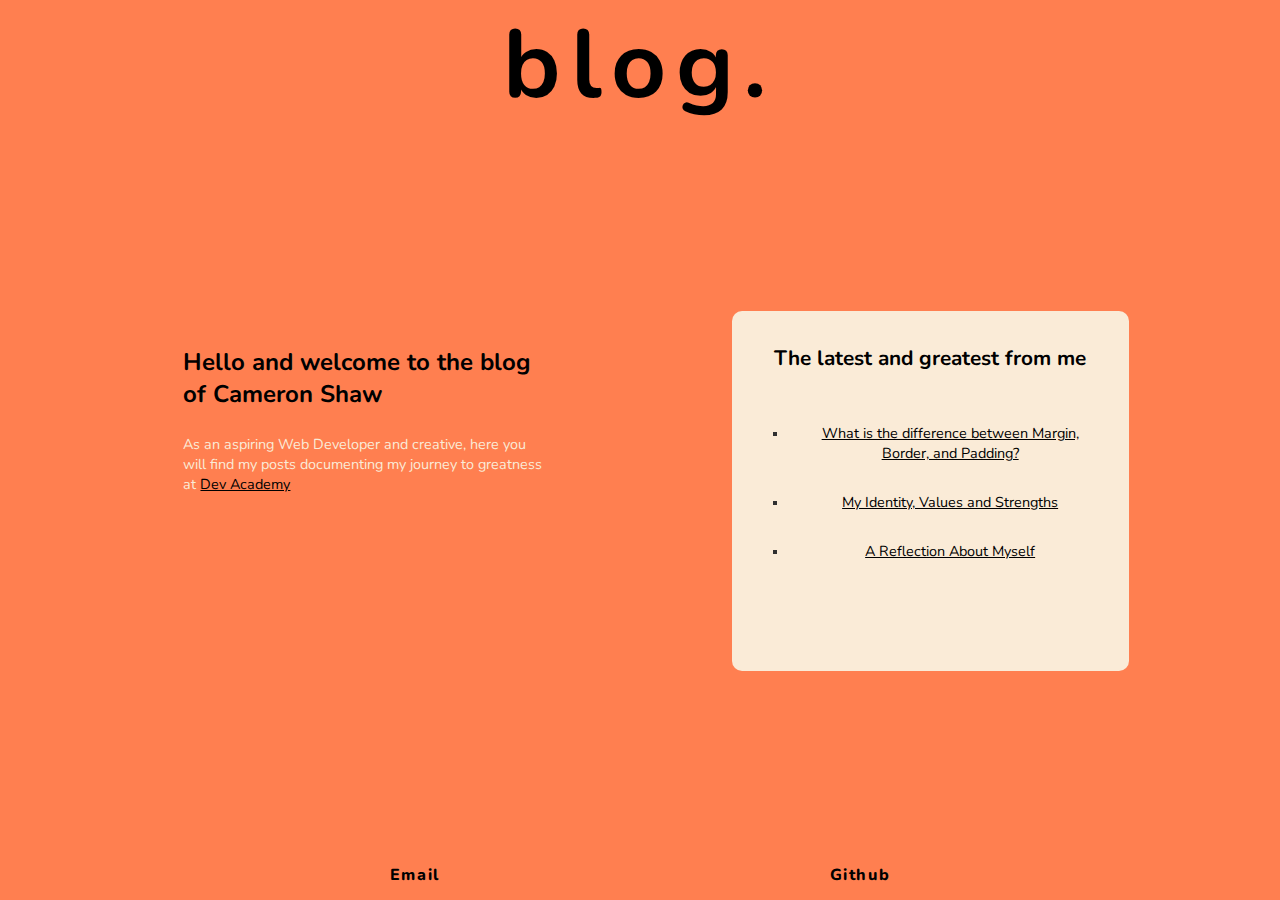
==== index.html @ c959e560 "link pages" ====
<!DOCTYPE html>
<html lang="en">
<head>
  <meta charset="UTF-8">
  <meta name="viewport" content="width=device-width, initial-scale=1.0">
  <title>Cam's Blog</title>
  <link rel="stylesheet" href="styles/main.css">
</head>
<body>
  <div class="wrapper">
    <header>
        <h1 class="title">blog.</h1>
    </header>
    <main>
      <div class="about-me">
        <h2 class="intro">Hello and welcome to the blog of Cameron Shaw</h2>
        <p class="more-info">As an aspiring Web Developer and creative, here you will find my posts documenting my journey to greatness at <a href="https://devacademy.co.nz/">Dev Academy</a></p>
      </div>
      <div class="blog-container">
        <h2 class="intro intro-blog">The latest and greatest from me</h2>
        <ul>
          <li class="post-title"><a href="blog/sprint2-technical.html">What is the difference between Margin, Border, and Padding?</a></li>
          <li class="post-title"><a href="blog/sprint1-cultural.html">My Identity, Values and Strengths</a></li>
          <li class="post-title"><a href="blog/sprint2-cultural.html">A Reflection About Myself</a></li>
        </ul>
        <!-- <h3 class="post-title"><a href="#">Classes or IDs? Which is better?</a></h3>
        <h3 class="post-title"><a href="#">My Identity, Values and Strengths</a></h3>
        <h3 class="post-title"><a href="#">A Reflection About Myself</a></h3> -->
      </div>
    </main>
    <footer>
      <ul>
        <li class="footer-title"><a href="mailto:cameronshaw95@gmail.com" target="_blank">Email</a></li>
        <li class="footer-title"><a href="https://github.com/camshaw11" target="blank">Github</a></li>
        <!-- <li class="footer-title"><a href="https://www.linkedin.com/in/cameron-shaw-085b2614b/" target="_blank">LinkedIn</a></li> -->
        <!-- <li class="footer-title to-top"><a>TOP</a></li> -->
      </ul>
    </footer>
</div>
</body>
</html>
---- styles/main.css ----
@import url('https://fonts.googleapis.com/css2?family=Notable&display=swap');
@import url('https://fonts.googleapis.com/css2?family=Nunito&display=swap');

:root {
    --letter-spacing: 0.1em;
    --title-font: 'Notable', sans-serif;
    --text-font: 'Nunito', sans-serif;
  }

* {
    box-sizing: border-box;
}

html, body {
    margin: 0;
    padding: 0;
}

body {
    width: 100%;
    height: auto;
}

.wrapper {
    width: 100%;
    min-height: 100vh;
    background-color: coral;
    display: flex;
    flex-direction: column;
}

.title {
    font-family: var(--text-font);
    font-size: 5em;
    letter-spacing: var(--letter-spacing);
    margin: 0;
}

.title-long {
    font-size: 2em;
    padding: 1em;
    text-align: center;
}

header {
    display: flex;
    flex-flow: column nowrap;
    justify-content: center;
    align-items: center;
}

main {
    height: auto;
    display: flex;
    justify-content: space-evenly;
    align-items: center;
    flex-flow: column nowrap;
    flex: 1;
}

section {
    height: auto;
    display: flex;
    justify-content: space-evenly;
    align-items: center;
    flex-flow: column nowrap;
    flex: 1;
}

.about-me {
    width: 90%;
    margin: 1em;
    padding: 1em;
}

h2 {
    font-size: 1.5em;
}

h3 {
    font-size: 1.1em;
    font-family: var(--text-font);
    margin: 0;
    padding-left: 0;
    text-align: center;
}

.intro {
    margin-bottom: 0.1em;
    text-align: center;
}

.intro-blog {
    font-size: 1.3em;
}

.intro, .more-info {
    font-family: 'Nunito', sans-serif;
}

.more-info {
    font-size: 0.7em;
    color: antiquewhite;
    text-align: center;
}

#content-big {
    width: 100%;
    background-color: antiquewhite;
    display: flex;
    flex-flow: column;
    align-items: center;
    justify-content: center;
}

#content-big p:first-of-type {
    margin-bottom: 7em;
    border-left: none;
  }

.blog-container {
    padding: 1em;
    width: 95%;
}

.blog-content {
    font-family: var(--text-font);
    padding-left: 0;
    max-width: 42rem;
    margin-bottom: 4em;
    text-align: center;
}

ul {
    padding-inline-start: 0;
}


footer {
	display: flex;
	flex-direction: row;
	align-items: center;
	justify-content: center;
	height: 50px;
}

footer ul {
    font-family: var(--text-font);
	width: 100%;	
	display: flex;
	flex-direction: row;
    justify-content: space-evenly;
    list-style-type: none;
    margin: 0;
    padding: 0;
}

footer > ul > li > a {
    text-decoration: none;
    color: black;
    font-family: var(--text-font);
    font-weight: 800;
}

footer a:hover {
    color: antiquewhite;
}

footer > ul > li {
    letter-spacing: var(--letter-spacing);
}

a {
    text-decoration: none;
    font-family: var(--text-font);
    color: #000000;
}

.post-title {
    text-align: center;
    font-size: 1em; 
    list-style-type: none;
    color: #2f2f2f;
    margin: 1em;
    background-color: antiquewhite;
    padding: 1em; 
}

code {
    background-color: azure;
}

.blog-img {
    max-width: 400px;
    width: 100%;
    height: auto;
}


@media (min-width: 670px) { 
    main {
        flex-flow: row nowrap;
    }
    .more-info {
        font-size: 0.9em;
        text-align: left;
    }
    .about-me, .blog-container {
        width: 31%;
        min-height: 40vh;
    }
    .blog-container {
        display: flex;
        flex-flow: column;
        align-items: center;
        border-radius: 10px;
        background-color: antiquewhite;
    }
    .intro {
        margin-bottom: 1em;
    }
    .post-title {
        font-size: 0.9em;
        background-color: #00000000;
        margin: 0;
        list-style-type: square;
    }
    a {
        text-decoration: underline;
    }
    .title {
        font-size: 6em;
    }
    .title-long {
        font-size: 1.5em;
        margin: 2em;
    }
    ul {
        padding-inline-start: 40px;
    }

    #content-big {
        width: 80%;
    }
    
    .blog-content {
        padding-left: 40px;
        border-left: 1px solid black;
        text-align: left;
    }

    h3 {
        text-align: left;
        padding-left: 40px;
    }

}

@media (min-width: 1000px) {
    .intro {
        text-align: left;
    }
    .intro-blog {
        text-align: center;
    }
}
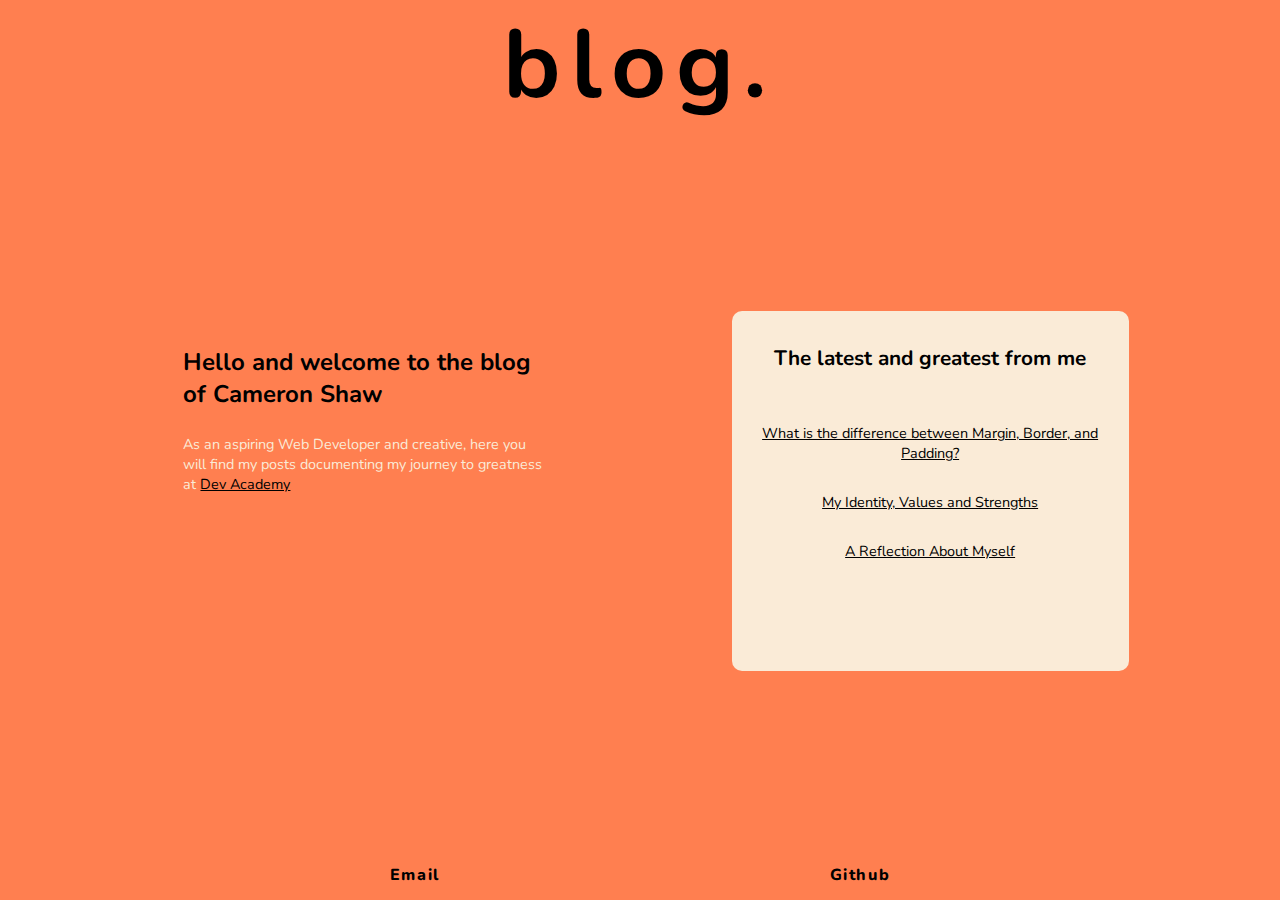
==== commit 14eb1469: "responsive sizing for big boy screens" ====
--- a/index.html
+++ b/index.html
@@ -23,17 +23,12 @@
           <li class="post-title"><a href="blog/sprint1-cultural.html">My Identity, Values and Strengths</a></li>
           <li class="post-title"><a href="blog/sprint2-cultural.html">A Reflection About Myself</a></li>
         </ul>
-        <!-- <h3 class="post-title"><a href="#">Classes or IDs? Which is better?</a></h3>
-        <h3 class="post-title"><a href="#">My Identity, Values and Strengths</a></h3>
-        <h3 class="post-title"><a href="#">A Reflection About Myself</a></h3> -->
       </div>
     </main>
     <footer>
       <ul>
         <li class="footer-title"><a href="mailto:cameronshaw95@gmail.com" target="_blank">Email</a></li>
         <li class="footer-title"><a href="https://github.com/camshaw11" target="blank">Github</a></li>
-        <!-- <li class="footer-title"><a href="https://www.linkedin.com/in/cameron-shaw-085b2614b/" target="_blank">LinkedIn</a></li> -->
-        <!-- <li class="footer-title to-top"><a>TOP</a></li> -->
       </ul>
     </footer>
 </div>
--- a/styles/main.css
+++ b/styles/main.css
@@ -223,7 +223,7 @@
         font-size: 0.9em;
         background-color: #00000000;
         margin: 0;
-        list-style-type: square;
+        /* list-style-type: square; */
     }
     a {
         text-decoration: underline;
@@ -236,7 +236,7 @@
         margin: 2em;
     }
     ul {
-        padding-inline-start: 40px;
+        /* padding-inline-start: 40px; */
     }
 
     #content-big {
@@ -264,3 +264,9 @@
         text-align: center;
     }
 }
+
+@media (min-width: 1700px) {
+    .blog-content {
+        max-width: 85rem;
+    }
+}
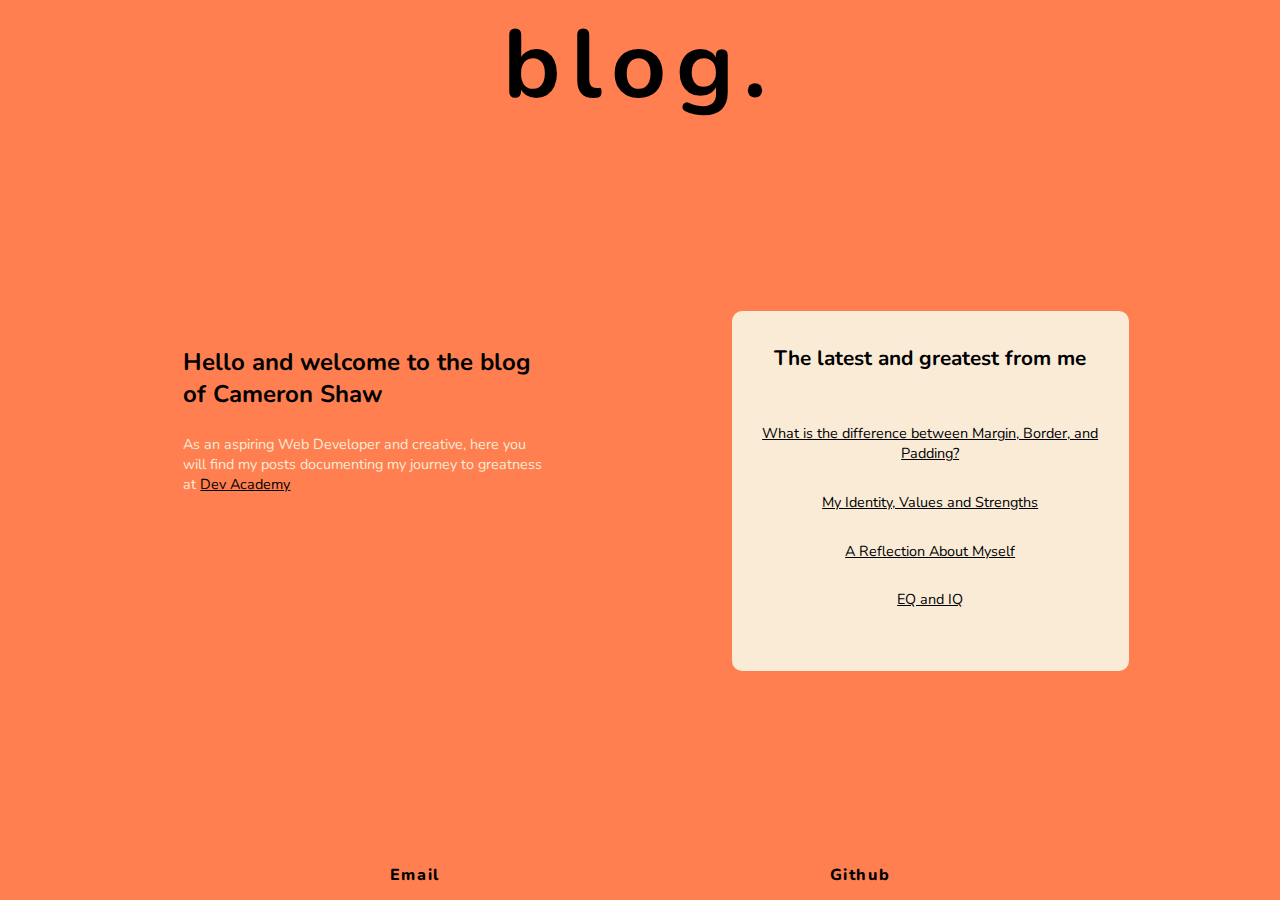
==== commit 438e6b35: "add blog title" ====
--- a/index.html
+++ b/index.html
@@ -22,6 +22,7 @@
           <li class="post-title"><a href="blog/sprint2-technical.html">What is the difference between Margin, Border, and Padding?</a></li>
           <li class="post-title"><a href="blog/sprint1-cultural.html">My Identity, Values and Strengths</a></li>
           <li class="post-title"><a href="blog/sprint2-cultural.html">A Reflection About Myself</a></li>
+          <li class="post-title"><a href="blog/sprint3-cultural.html">EQ and IQ</a></li>
         </ul>
       </div>
     </main>
--- a/styles/main.css
+++ b/styles/main.css
@@ -196,6 +196,10 @@
     height: auto;
 }
 
+.gif {
+    margin-bottom: 3em;
+}
+
 
 @media (min-width: 670px) { 
     main {
@@ -268,5 +272,27 @@
 @media (min-width: 1700px) {
     .blog-content {
         max-width: 85rem;
-    }
-}
+        font-size: x-large;
+    }
+    .intro-blog, .small-header {
+        font-size: xx-large;
+    }
+    .title-long {
+        font-size: 3.5em;
+    }
+    .post-title {
+        font-size: 1.9em;
+    }
+    .more-info {
+        font-size: 2.1em;
+    }
+    .intro {
+        font-size: 2.1em;
+    }
+    footer > ul > li > a {
+        font-size: 2em;
+    }
+    .blog-img {
+        max-width: 600px;
+    }
+}
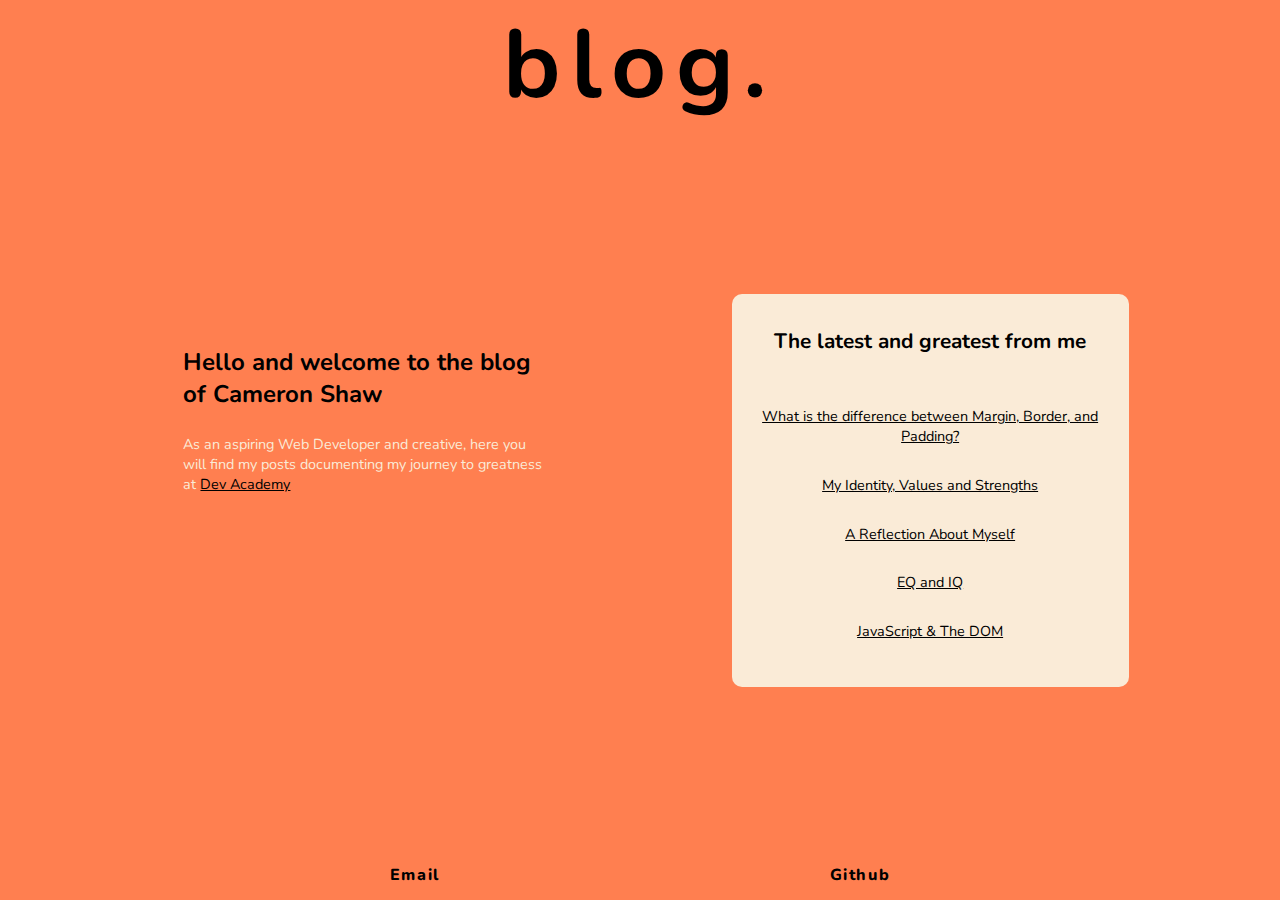
==== commit ab5f0954: "add sprint 3 tech blog" ====
--- a/index.html
+++ b/index.html
@@ -23,6 +23,8 @@
           <li class="post-title"><a href="blog/sprint1-cultural.html">My Identity, Values and Strengths</a></li>
           <li class="post-title"><a href="blog/sprint2-cultural.html">A Reflection About Myself</a></li>
           <li class="post-title"><a href="blog/sprint3-cultural.html">EQ and IQ</a></li>
+          <li class="post-title"><a href="blog/sprint3-technical.html">JavaScript & The DOM</a></li>
+
         </ul>
       </div>
     </main>
--- a/styles/main.css
+++ b/styles/main.css
@@ -86,7 +86,7 @@
 }
 
 .intro {
-    margin-bottom: 0.1em;
+    margin-bottom: 1.1em;
     text-align: center;
 }
 
@@ -129,6 +129,7 @@
     max-width: 42rem;
     margin-bottom: 4em;
     text-align: center;
+    line-height: 1.5;
 }
 
 ul {
@@ -184,10 +185,12 @@
     margin: 1em;
     background-color: antiquewhite;
     padding: 1em; 
+    border-radius: 10px;
 }
 
 code {
     background-color: azure;
+    padding: 0.2rem;
 }
 
 .blog-img {
@@ -239,9 +242,6 @@
         font-size: 1.5em;
         margin: 2em;
     }
-    ul {
-        /* padding-inline-start: 40px; */
-    }
 
     #content-big {
         width: 80%;
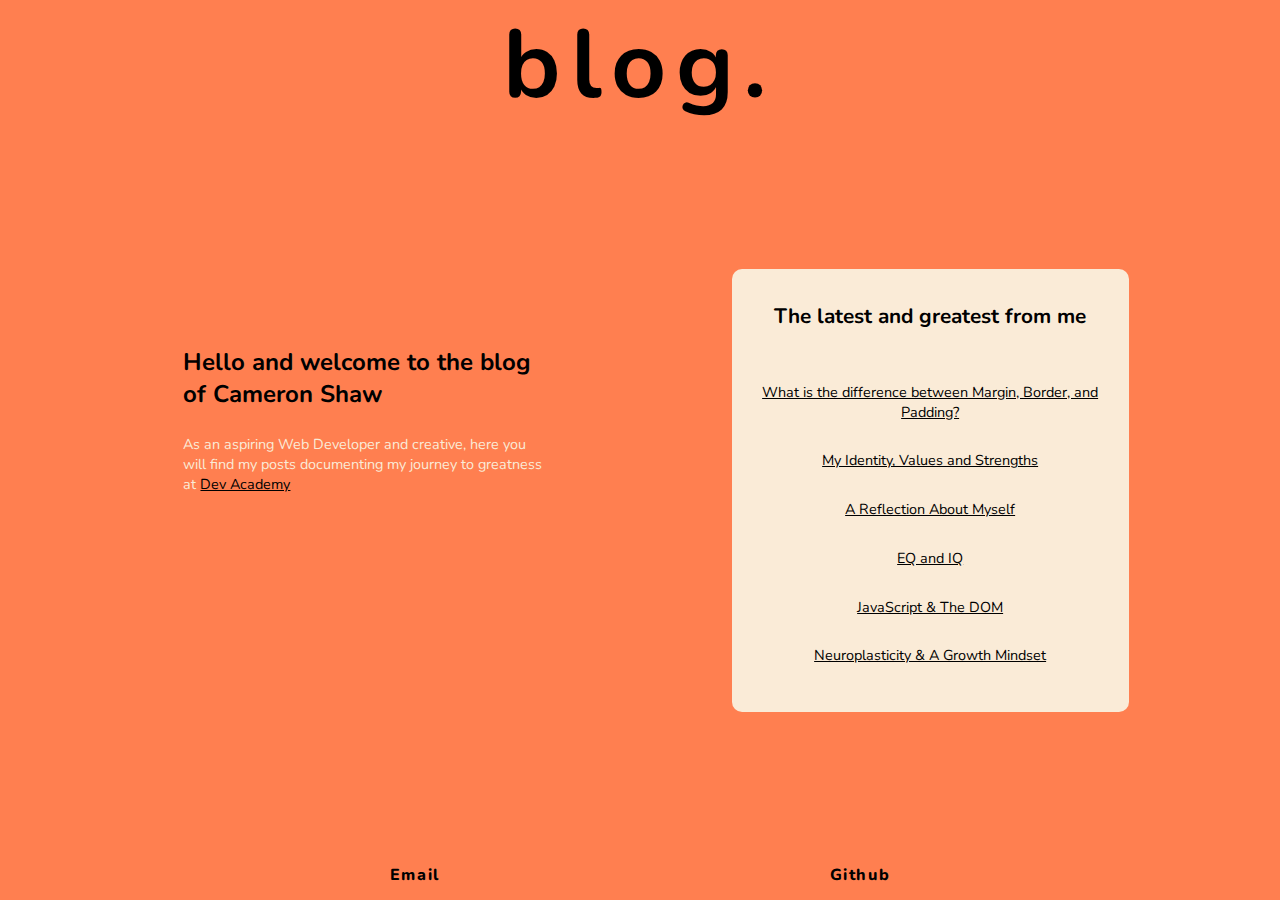
==== commit 5071f353: "add sprint 4 cultural blog" ====
--- a/index.html
+++ b/index.html
@@ -24,6 +24,7 @@
           <li class="post-title"><a href="blog/sprint2-cultural.html">A Reflection About Myself</a></li>
           <li class="post-title"><a href="blog/sprint3-cultural.html">EQ and IQ</a></li>
           <li class="post-title"><a href="blog/sprint3-technical.html">JavaScript & The DOM</a></li>
+          <li class="post-title"><a href="blog/sprint4-cultural.html">Neuroplasticity & A Growth Mindset</a></li>
 
         </ul>
       </div>
--- a/styles/main.css
+++ b/styles/main.css
@@ -248,14 +248,14 @@
     }
     
     .blog-content {
-        padding-left: 40px;
+        padding: 20px;
         border-left: 1px solid black;
         text-align: left;
     }
 
     h3 {
         text-align: left;
-        padding-left: 40px;
+        /* padding-left: 40px; */
     }
 
 }
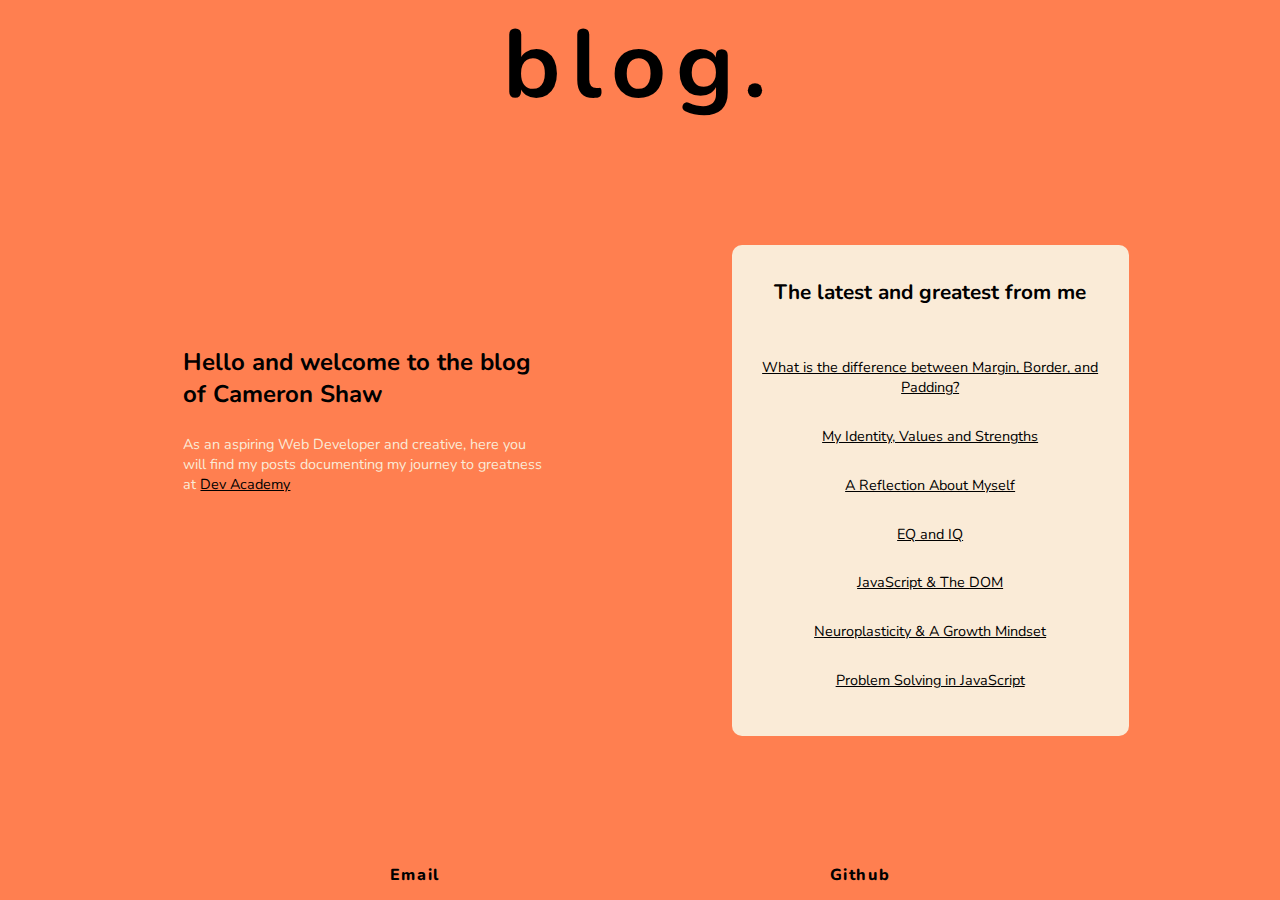
==== commit 3fc14ee9: "add sprint 4 technical blog" ====
--- a/index.html
+++ b/index.html
@@ -25,6 +25,7 @@
           <li class="post-title"><a href="blog/sprint3-cultural.html">EQ and IQ</a></li>
           <li class="post-title"><a href="blog/sprint3-technical.html">JavaScript & The DOM</a></li>
           <li class="post-title"><a href="blog/sprint4-cultural.html">Neuroplasticity & A Growth Mindset</a></li>
+          <li class="post-title"><a href="blog/sprint4-technical.html">Problem Solving in JavaScript</a></li>
 
         </ul>
       </div>
--- a/styles/main.css
+++ b/styles/main.css
@@ -114,7 +114,7 @@
 }
 
 #content-big p:first-of-type {
-    margin-bottom: 7em;
+    margin-bottom: 6em;
     border-left: none;
   }
 
@@ -127,9 +127,9 @@
     font-family: var(--text-font);
     padding-left: 0;
     max-width: 42rem;
-    margin-bottom: 4em;
-    text-align: center;
-    line-height: 1.5;
+    margin-bottom: 3em;
+    text-align: center;
+    line-height: 1.7;
 }
 
 ul {
@@ -249,12 +249,15 @@
     
     .blog-content {
         padding: 20px;
-        border-left: 1px solid black;
+        /* border-left: 1px solid black; */
         text-align: left;
+        border-bottom: 1px solid #ff7f50;
     }
 
     h3 {
         text-align: left;
+        padding-bottom: 1.1em;
+        border-bottom: 1px solid #ff7f50;
         /* padding-left: 40px; */
     }
 
@@ -269,6 +272,7 @@
     }
 }
 
+/* big boy screen sizes  */
 @media (min-width: 1700px) {
     .blog-content {
         max-width: 85rem;
@@ -278,13 +282,13 @@
         font-size: xx-large;
     }
     .title-long {
-        font-size: 3.5em;
+        font-size: 2.5em;
     }
     .post-title {
-        font-size: 1.9em;
+        font-size: 1.5em;
     }
     .more-info {
-        font-size: 2.1em;
+        font-size: 1.5em;
     }
     .intro {
         font-size: 2.1em;
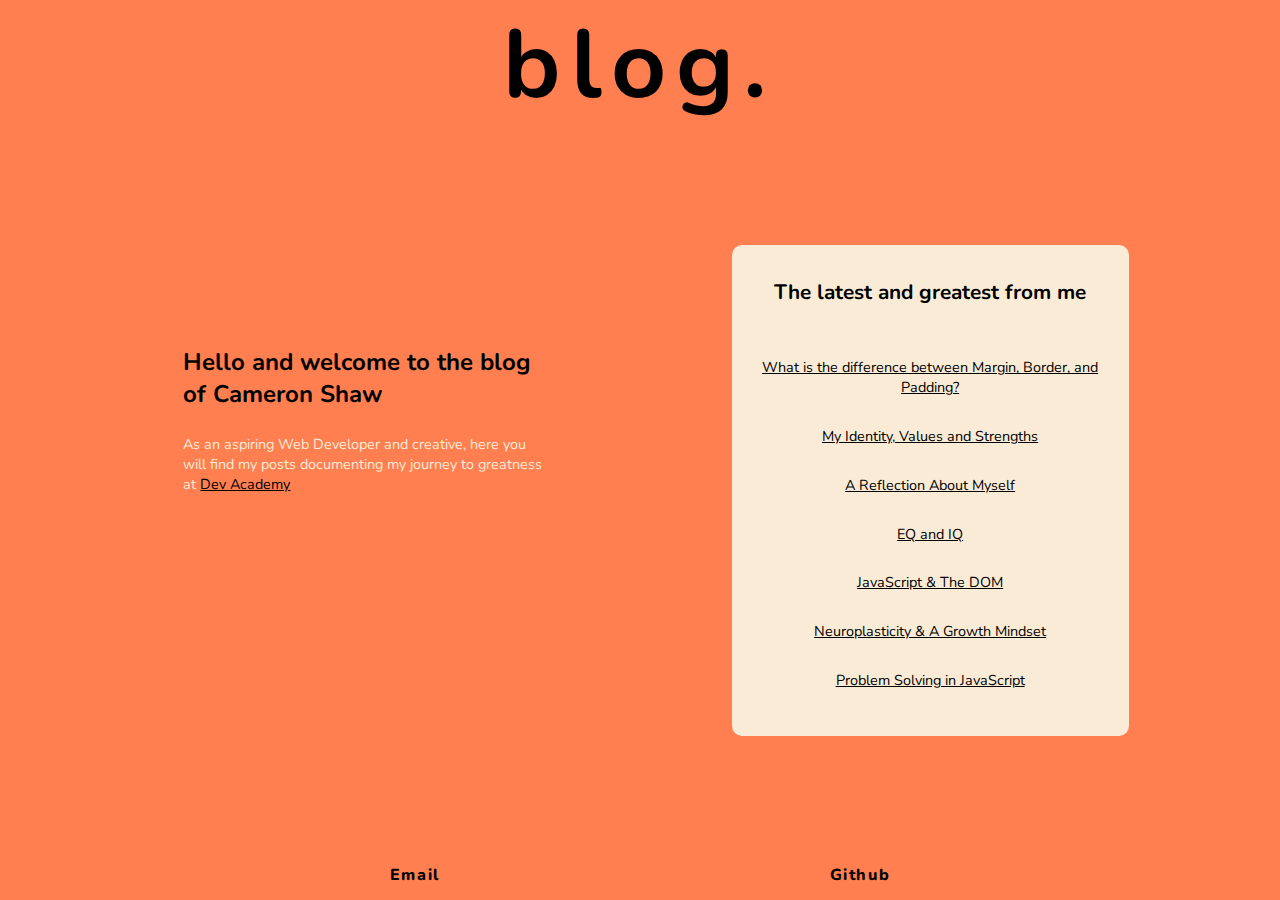
==== commit ee135c3d: "add favicon icon" ====
--- a/index.html
+++ b/index.html
@@ -4,6 +4,7 @@
   <meta charset="UTF-8">
   <meta name="viewport" content="width=device-width, initial-scale=1.0">
   <title>Cam's Blog</title>
+  <link rel='shortcut icon' type='image/x-icon' href='/img/favicon.ico' />
   <link rel="stylesheet" href="styles/main.css">
 </head>
 <body>
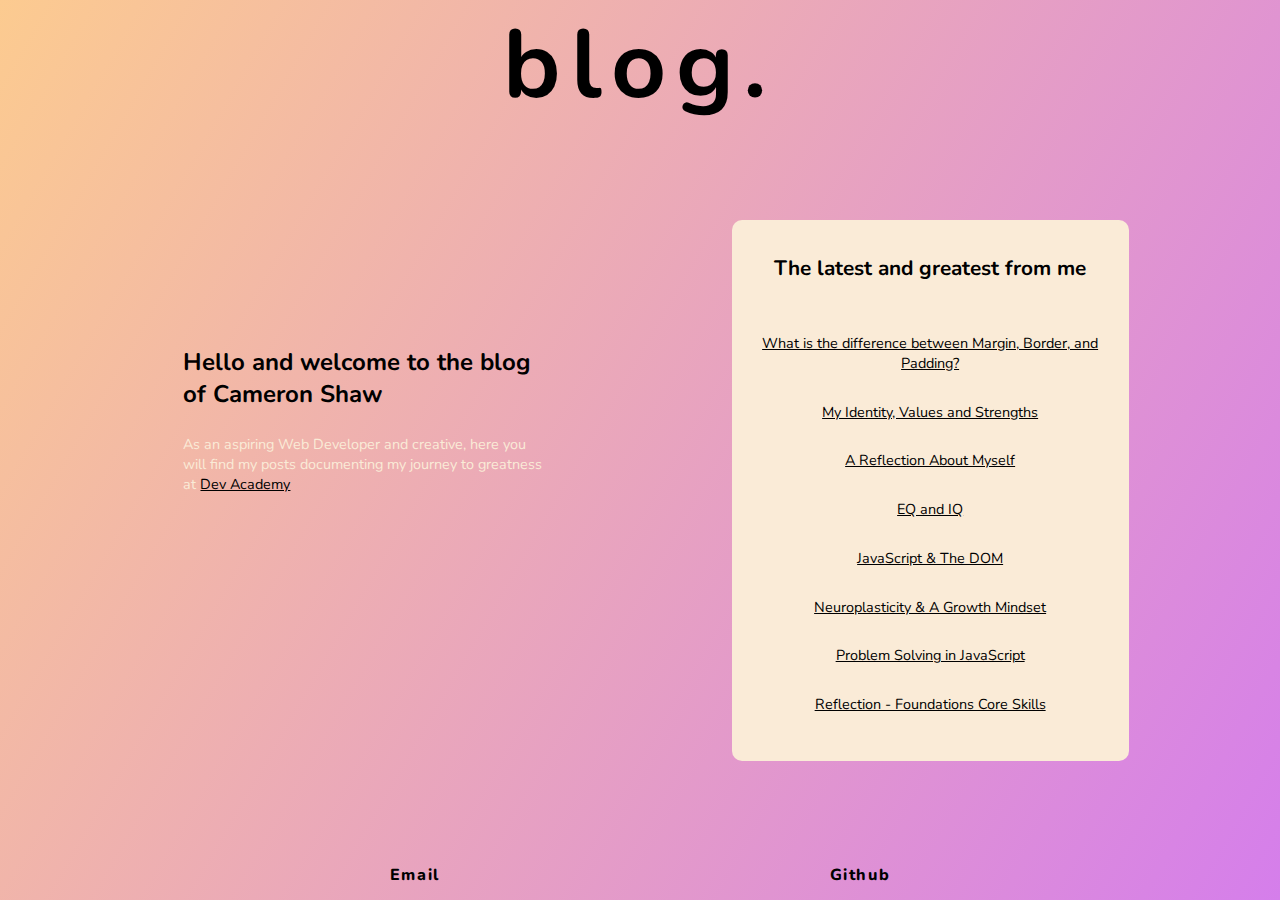
==== commit c6c1c59e: "add sprint 5 cultural blog" ====
--- a/index.html
+++ b/index.html
@@ -27,7 +27,7 @@
           <li class="post-title"><a href="blog/sprint3-technical.html">JavaScript & The DOM</a></li>
           <li class="post-title"><a href="blog/sprint4-cultural.html">Neuroplasticity & A Growth Mindset</a></li>
           <li class="post-title"><a href="blog/sprint4-technical.html">Problem Solving in JavaScript</a></li>
-
+          <li class="post-title"><a href="blog/sprint5-cultural.html">Reflection - Foundations Core Skills</a></li>
         </ul>
       </div>
     </main>
--- a/styles/main.css
+++ b/styles/main.css
@@ -24,7 +24,8 @@
 .wrapper {
     width: 100%;
     min-height: 100vh;
-    background-color: coral;
+    /* background-color: coral; */
+    background-image: linear-gradient(120deg, #fccb90 0%, #d57eeb 100%);
     display: flex;
     flex-direction: column;
 }
@@ -173,7 +174,7 @@
 
 a {
     text-decoration: none;
-    font-family: var(--text-font);
+    font-family: 'Nunito', sans-serif;
     color: #000000;
 }
 
